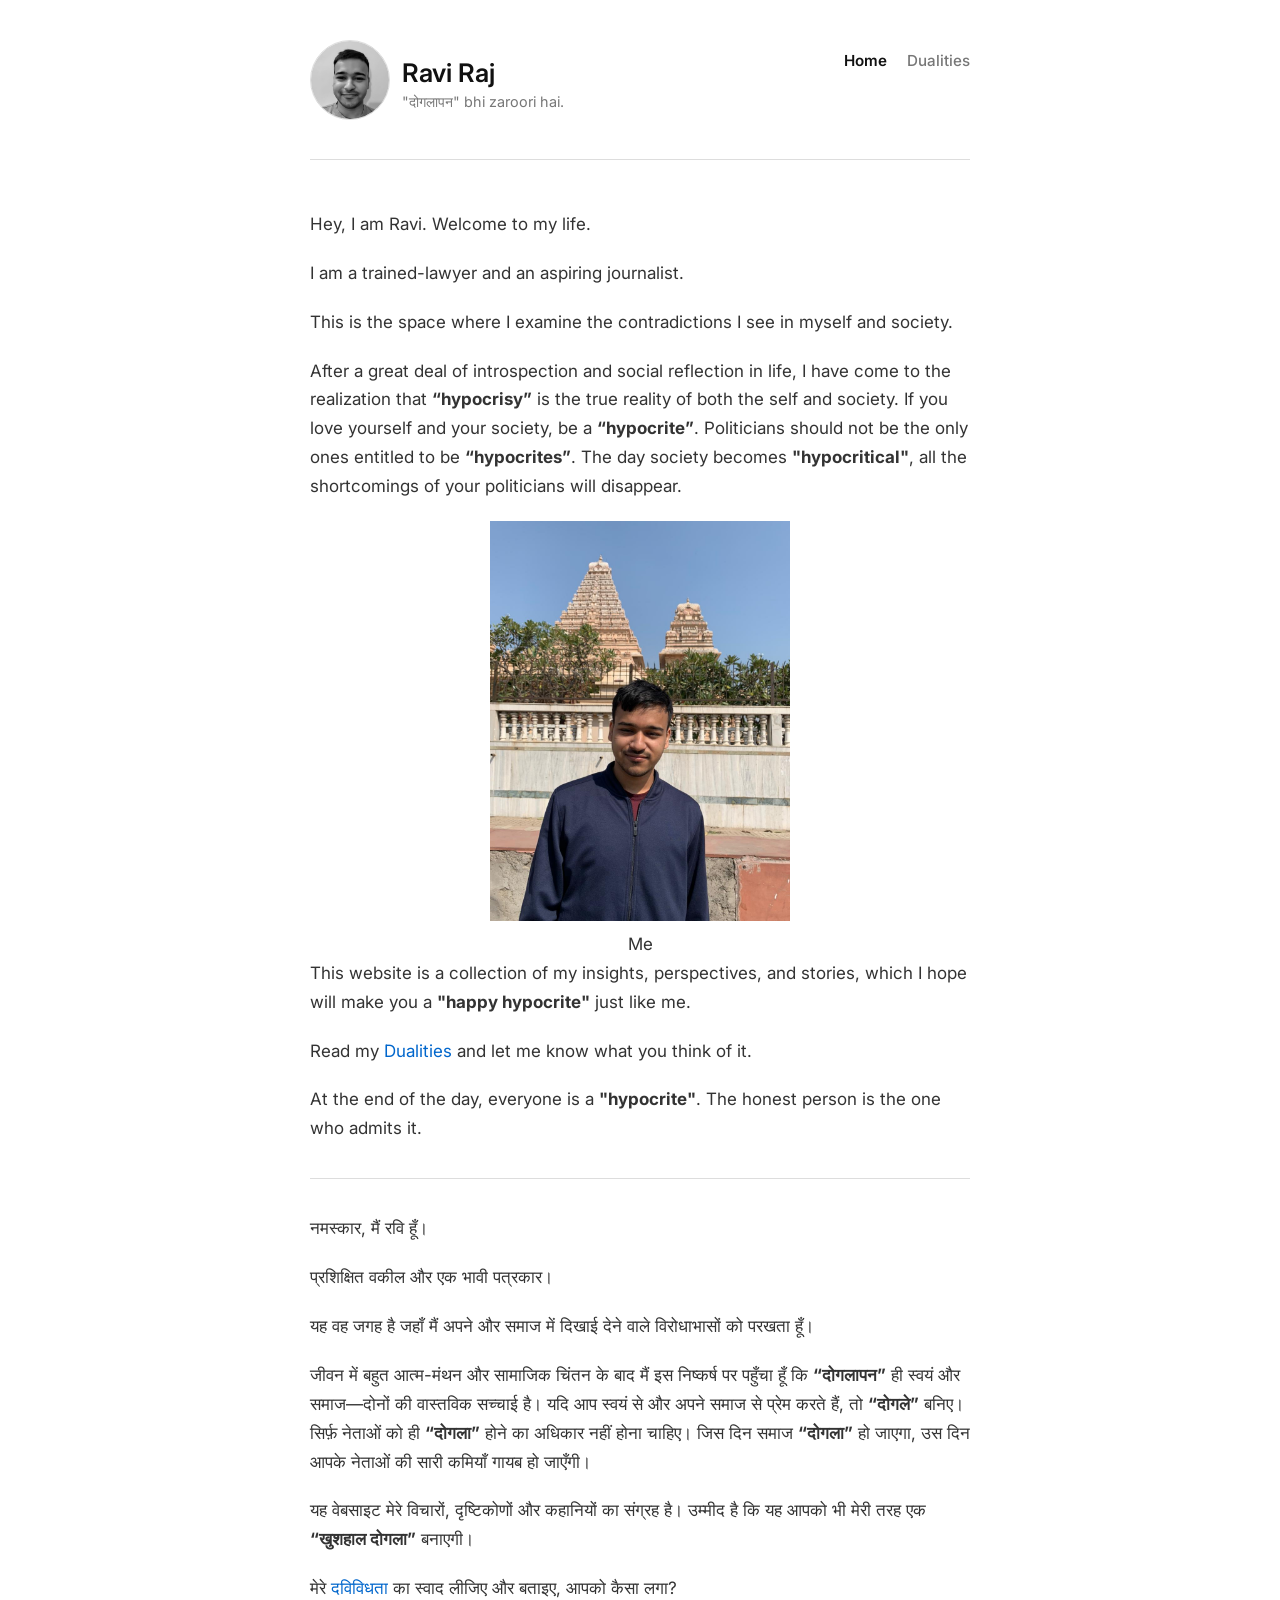
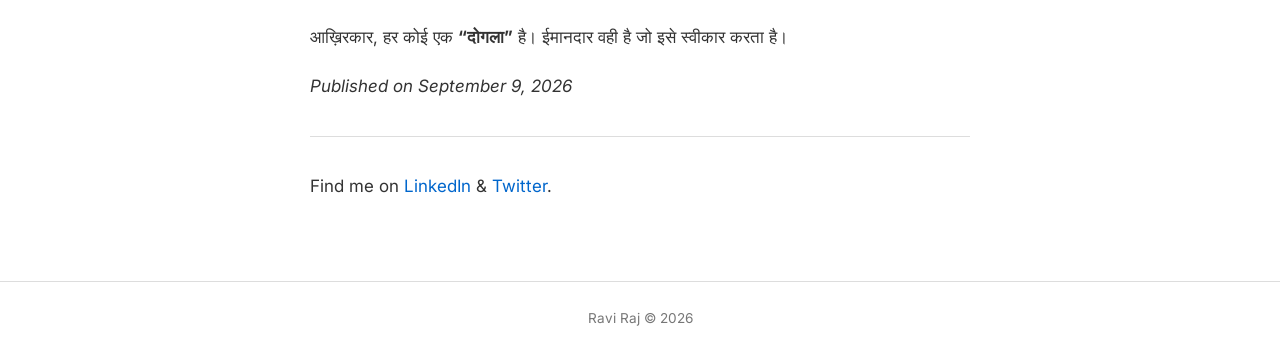
==== index.html @ 25b47d37 "Update index.html" ====
<!DOCTYPE html>
<html lang="en">
<head>
    <meta charset="UTF-8">
    <meta name="viewport" content="width=device-width, initial-scale=1.0">
    <title>Ravi Raj - Home</title>
    <meta name="description" content="दोगलापन bhi zaroori hai. - My unapologetic thoughts on Politics, Law, and everything in between.">
    <link rel="stylesheet" href="css/style.css">
    <link rel="icon" type="image/jpeg" href="images/favicon.jpeg">
    <link rel="preconnect" href="https://fonts.googleapis.com">
    <link rel="preconnect" href="https://fonts.gstatic.com" crossorigin>
    <link href="https://fonts.googleapis.com/css2?family=Inter:wght@400;500;600;700&display=swap" rel="stylesheet">
    <link rel="canonical" href="https://raviraj.qd.je/">
    <script type="application/ld+json">
    {
        "@context": "https://schema.org",
        "@type": "Person",
        "name": "Ravi Raj",
        "url": "https://raviraj.qd.je/",
        "jobTitle": "Lawyer & aspiring journalist",
        "sameAs": [
            "https://www.linkedin.com/in/ravirajlaw/",
            "https://x.com/RaviRaj91HQ",
            "https://github.com/pacifista91"
        ]
    }
    </script>
</head>
<body>
    <section class="container wrap">
        <div class="header">
            <div class="logo">
                <a href="index.html"><img src="images/ravi.jpeg" alt="Ravi Raj" class="photo"></a>
                <div>
                    <h1><a href="index.html">Ravi Raj</a></h1>
                    <p class="tagline">"दोगलापन" bhi zaroori hai.</p>
                </div>
            </div>
            <nav class="nav">
                <a class="active" href="index.html">Home</a>
                <a href="blog.html">Dualities</a>
            </nav>
        </div>
        
        <div class="content">
            <div class="post">
                <div class="post-header">
                    <h1 class="title"></h1>
                </div>
                <div class="body">

                    <p>Hey, I am Ravi. Welcome to my life.</p>

                    <p>I am a trained-lawyer and an aspiring journalist.<p>
                    
                    <p>This is the space where I examine the contradictions I see in myself and society.</p>

                    <p> After a great deal of introspection and social reflection in life, I have come to the realization that <b>“hypocrisy”</b> is the true reality of both the self and society. If you love yourself and your society, be a <b>“hypocrite”</b>. Politicians should not be the only ones entitled to be <b>“hypocrites”</b>. The day society becomes <b>"hypocritical"</b>, all the shortcomings of your politicians will disappear. <p>
                    
                    <div style="text-align: center;">
                        <figure>

                             <img src="Me.jpeg" alt="Ravi Raj" width="300" height="400">
                            <figcaption>Me</figcaption>
                        </figure>
                    
                       
                    
                    </div>
                        
                    <p>This website is a collection of my insights, perspectives, and stories, which I hope will make you a <b>"happy hypocrite"</b> just like me.</p>

                     <p>Read my <a href="http://raviraj.qd.je/blog.html">Dualities</a> and let me know what you think of it.</p>
                    
                    <p>At the end of the day, everyone is a <b>"hypocrite"</b>. The honest person is the one who admits it.</p>

                      <hr>

                    <p>नमस्कार, मैं रवि हूँ।</p>
                    
                    <p>प्रशिक्षित वकील और एक भावी पत्रकार।</p>

                    <p>यह वह जगह है जहाँ मैं अपने और समाज में दिखाई देने वाले विरोधाभासों को परखता हूँ।</p>
                    
                    <p>जीवन में बहुत आत्म-मंथन और सामाजिक चिंतन के बाद मैं इस निष्कर्ष पर पहुँचा हूँ कि <b>“दोगलापन”</b> ही स्वयं और समाज—दोनों की वास्तविक सच्चाई है। यदि आप स्वयं से और अपने समाज से प्रेम करते हैं, तो <b>“दोगले”</b> बनिए। सिर्फ़ नेताओं को ही <b>“दोगला”</b> होने का अधिकार नहीं होना चाहिए। जिस दिन समाज <b>“दोगला”</b> हो जाएगा, उस दिन आपके नेताओं की सारी कमियाँ गायब हो जाएँगी।</p>
                    
                    <p>यह वेबसाइट मेरे विचारों, दृष्टिकोणों और कहानियों का संग्रह है। उम्मीद है कि यह आपको भी मेरी तरह एक <b>“खुशहाल दोगला”</b> बनाएगी।</p>

                     <p>मेरे <a href="http://raviraj.qd.je/blog.html">दविविधता</a> का स्वाद लीजिए और बताइए, आपको कैसा लगा? </p>
                    
                    <p>आख़िरकार, हर कोई एक <b>“दोगला”</b> है। ईमानदार वही है जो इसे स्वीकार करता है।</p>

                     <p><em>Published on September 9, 2026</em></p>
                    
                    <hr>

                    
                    
                    <p>Find me on <a href="https://www.linkedin.com/in/ravirajlaw/">LinkedIn</a> & <a href="https://x.com/RaviRaj91HQ">Twitter</a>.</p>
                </div> 
            </div>
        </div>
    </section>
    
    <footer class="footer">
        Ravi Raj © 2026
    </footer>
</body>
</html>
---- css/style.css ----
:root {
    --main-color: #111;
    --background-color: #fff;
    --border-color: #ddd;
    --text-color: #333;
    --link-color: #0066cc;
    --muted-color: #777;
    --max-width: 700px;
}

* {
    margin: 0;
    padding: 0;
    box-sizing: border-box;
}

html, body {
    height: 100%;
}

body {
    font-family: 'Inter', -apple-system, BlinkMacSystemFont, 'Segoe UI', Roboto, Helvetica, Arial, sans-serif;
    font-size: 17px;
    line-height: 1.7;
    color: var(--text-color);
    background-color: var(--background-color);
    display: flex;
    flex-direction: column;
    min-height: 100vh;
}

a {
    color: var(--link-color);
    text-decoration: none;
}

a:hover {
    text-decoration: underline;
}

.container {
    flex: 1 0 auto;
    width: 100%;
    max-width: var(--max-width);
    margin: 0 auto;
    padding: 0 20px;
}

.wrap {
    max-width: var(--max-width);
}

/* Header */
.header {
    padding: 40px 0 30px;
    border-bottom: 1px solid var(--border-color);
    display: flex;
    justify-content: space-between;
    align-items: flex-start;
}

.logo {
    display: flex;
    align-items: center;
    gap: 12px;
}

.logo > div {
    line-height: 1.2;
}

.logo .photo {
    width: 80px;
    height: 80px;
    border-radius: 50%;
    object-fit: cover;
    border: 1px solid var(--border-color);
    flex-shrink: 0;
}

.logo h1 {
    font-size: 1.6rem;
    font-weight: 600;
    color: var(--main-color);
}

.logo h1 a {
    color: var(--main-color);
}

.logo h1 a:hover {
    text-decoration: none;
}

.tagline {
    margin-top: 4px;
    color: var(--muted-color);
    font-size: 0.9rem;
}

.nav {
    display: flex;
    gap: 20px;
    padding-top: 8px;
}

.nav a {
    color: var(--muted-color);
    font-size: 0.95rem;
    font-weight: 500;
}

.nav a.active {
    color: var(--main-color);
    font-weight: 600;
}

.nav a:hover {
    color: var(--main-color);
    text-decoration: underline;
}

/* Content */
.content {
    padding: 40px 0 60px;
}

.post-header h1.title {
    font-size: 2rem;
    color: var(--main-color);
    margin-bottom: 10px;
}

.meta {
    color: var(--muted-color);
    font-size: 0.9rem;
    margin-bottom: 25px;
}

.body p {
    margin-bottom: 20px;
}

.body h2 {
    font-size: 1.4rem;
    color: var(--main-color);
    margin: 30px 0 15px;
}

.body h3 {
    font-size: 1.2rem;
    color: var(--main-color);
    margin: 25px 0 12px;
}

.body ul, .body ol {
    margin: 0 0 20px 30px;
}

.body li {
    margin-bottom: 8px;
}

.body blockquote {
    border-left: 3px solid var(--border-color);
    padding-left: 15px;
    margin: 20px 0;
    color: var(--muted-color);
    font-style: italic;
}

.body hr {
    border: none;
    border-top: 1px solid var(--border-color);
    margin: 35px 0;
}

/* Blog listing page */
.page {
    margin-bottom: 40px;
}

.kind-section {
    font-size: 2rem;
    color: var(--main-color);
    margin-bottom: 12px;
}

.page > p {
    color: var(--muted-color);
    font-size: 1.05rem;
    margin-bottom: 48px;
}

.posts {
    border-top: 1px solid var(--border-color);
}

.posts .post {
    display: flex;
    padding: 28px 0;
    border-bottom: 1px solid var(--border-color);
}

.posts .date {
    flex-shrink: 0;
    width: 76px;
    padding-top: 2px;
    padding-right: 34px;
}

.posts .day {
    display: block;
    font-size: 2rem;
    font-weight: 600;
    color: var(--main-color);
    line-height: 1.1;
}

.posts .year {
    font-size: 0.75rem;
    color: var(--muted-color);
    text-transform: uppercase;
    letter-spacing: 0.5px;
    margin-top: 2px;
}

.posts .body {
    flex: 1;
}

.posts .title {
    font-size: 1.15rem;
    font-weight: 600;
    margin-bottom: 6px;
}

.posts .title a {
    color: var(--main-color);
}

.posts .title a:hover {
    text-decoration: underline;
}

.posts .domain {
    display: block;
    font-size: 0.75rem;
    color: var(--muted-color);
    text-transform: lowercase;
    margin-bottom: 4px;
}

.posts .description {
    font-size: 0.9rem;
    color: var(--muted-color);
    line-height: 1.6;
}

/* Article view */
article.post .post-header {
    margin-bottom: 20px;
}

article.post .title {
    font-size: 2rem;
    color: var(--main-color);
    line-height: 1.3;
    margin-bottom: 10px;
}

/* Footer */
.footer {
    flex-shrink: 0;
    width: 100%;
    padding: 25px 0;
    text-align: center;
    font-size: 0.85rem;
    color: var(--muted-color);
    border-top: 1px solid var(--border-color);
}

/* Responsive */
@media (max-width: 600px) {
    .header {
        flex-direction: column;
        gap: 15px;
    }
    
    .nav {
        padding-top: 0;
    }
    
    .posts .post {
        flex-direction: column;
        gap: 8px;
    }
    
    .posts .date {
        display: flex;
        align-items: baseline;
        gap: 8px;
    }
    
    .posts .day {
        font-size: 1.1rem;
    }
}
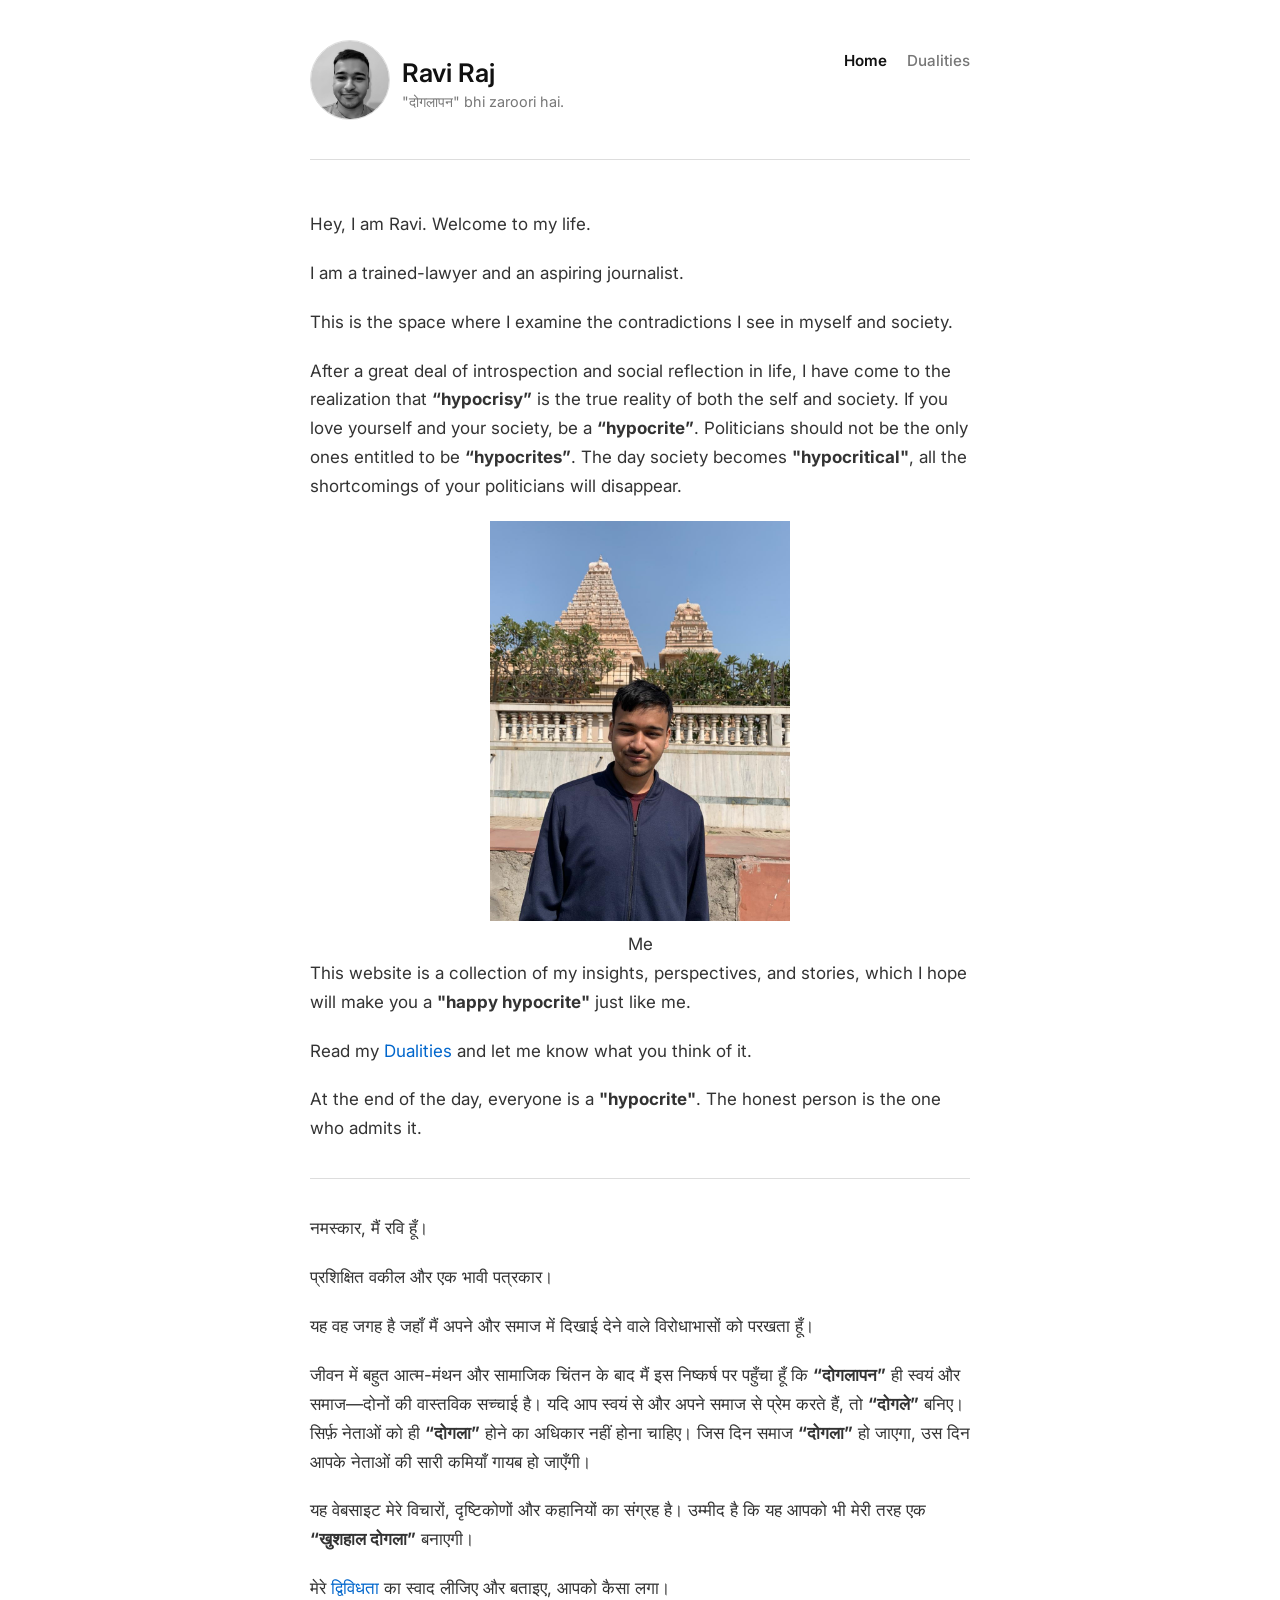
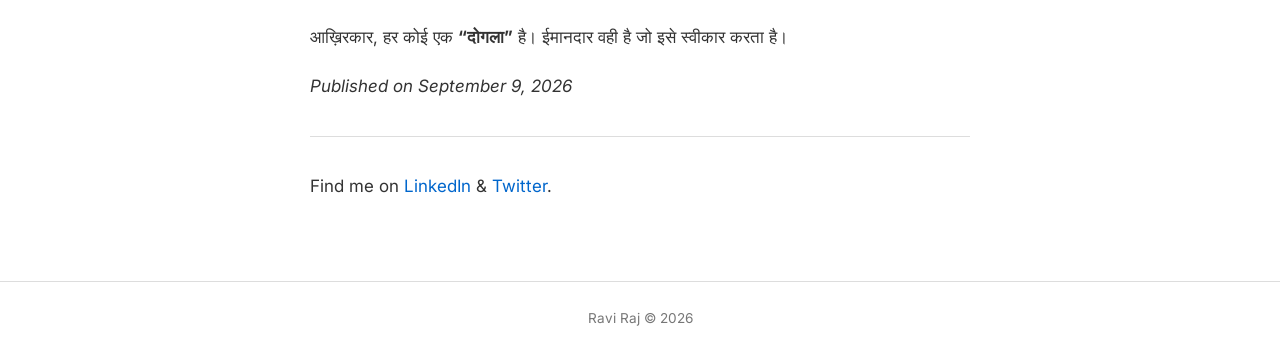
==== commit 8e1e9230: "Fix typo in index.html Corrected a typo in the word 'दविविधता' to 'द्विविधता' in the content." ====
--- a/index.html
+++ b/index.html
@@ -86,7 +86,7 @@
                     
                     <p>यह वेबसाइट मेरे विचारों, दृष्टिकोणों और कहानियों का संग्रह है। उम्मीद है कि यह आपको भी मेरी तरह एक <b>“खुशहाल दोगला”</b> बनाएगी।</p>
 
-                     <p>मेरे <a href="http://raviraj.qd.je/blog.html">दविविधता</a> का स्वाद लीजिए और बताइए, आपको कैसा लगा? </p>
+                     <p>मेरे <a href="http://raviraj.qd.je/blog.html">द्विविधता</a> का स्वाद लीजिए और बताइए, आपको कैसा लगा।</p>
                     
                     <p>आख़िरकार, हर कोई एक <b>“दोगला”</b> है। ईमानदार वही है जो इसे स्वीकार करता है।</p>
 
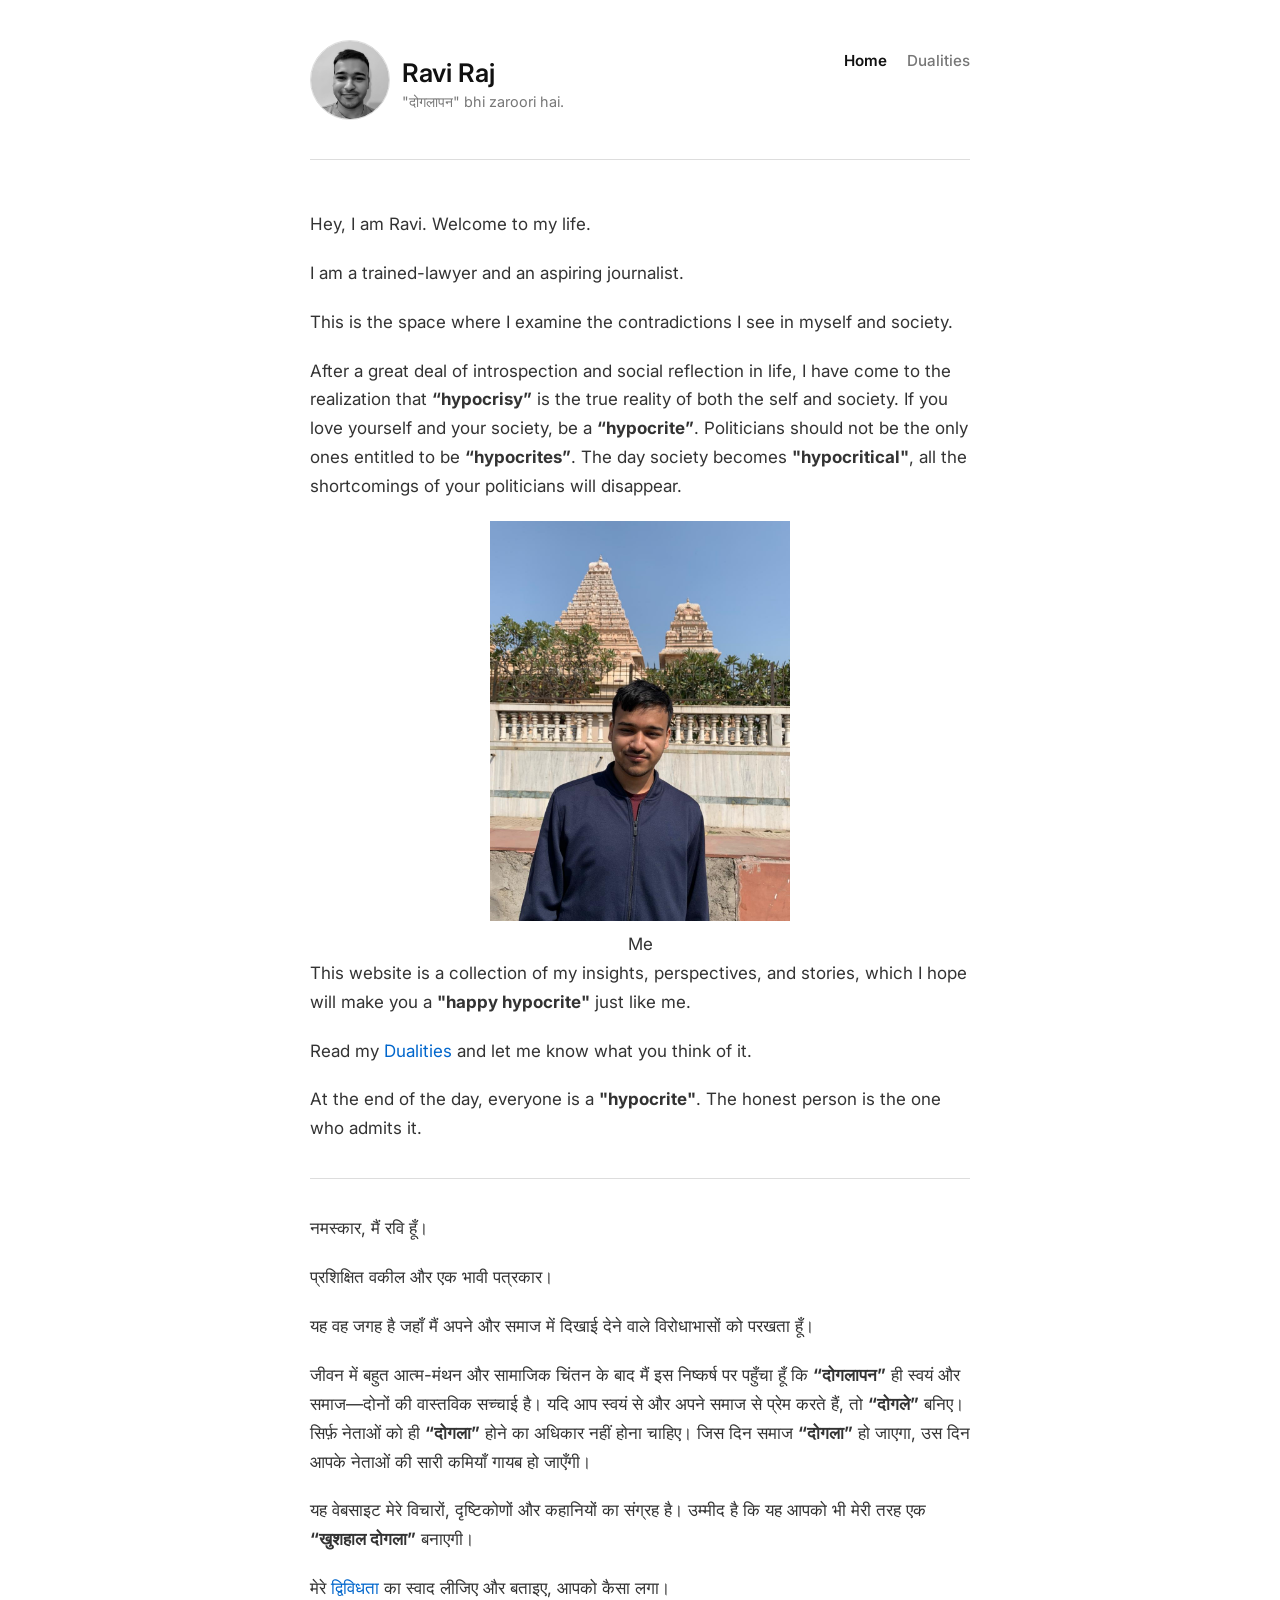
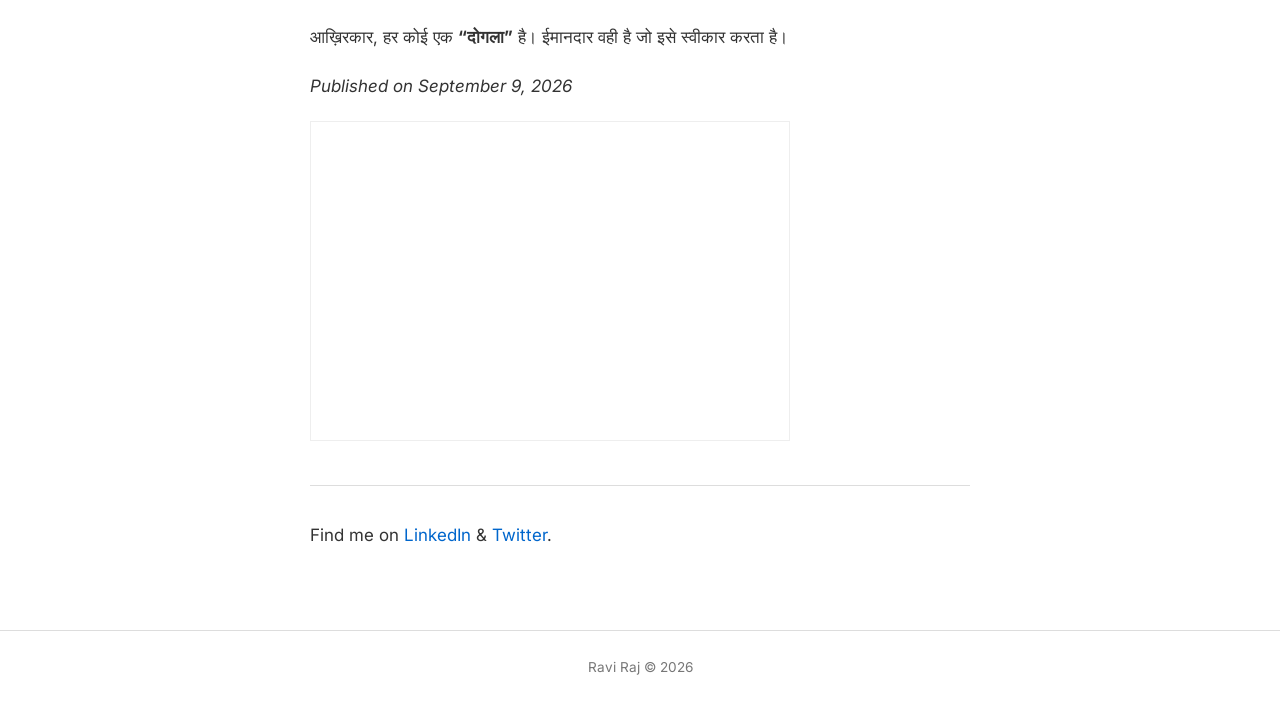
==== commit 672e5590: "Add iframe for embedded content" ====
--- a/index.html
+++ b/index.html
@@ -91,7 +91,7 @@
                     <p>आख़िरकार, हर कोई एक <b>“दोगला”</b> है। ईमानदार वही है जो इसे स्वीकार करता है।</p>
 
                      <p><em>Published on September 9, 2026</em></p>
-                    
+                    <iframe src="https://theleftandrighthq.substack.com/embed" width="480" height="320" style="border: 1px solid #EEE; background: white" frameborder="0" scrolling="no"></iframe>
                     <hr>
 
                     
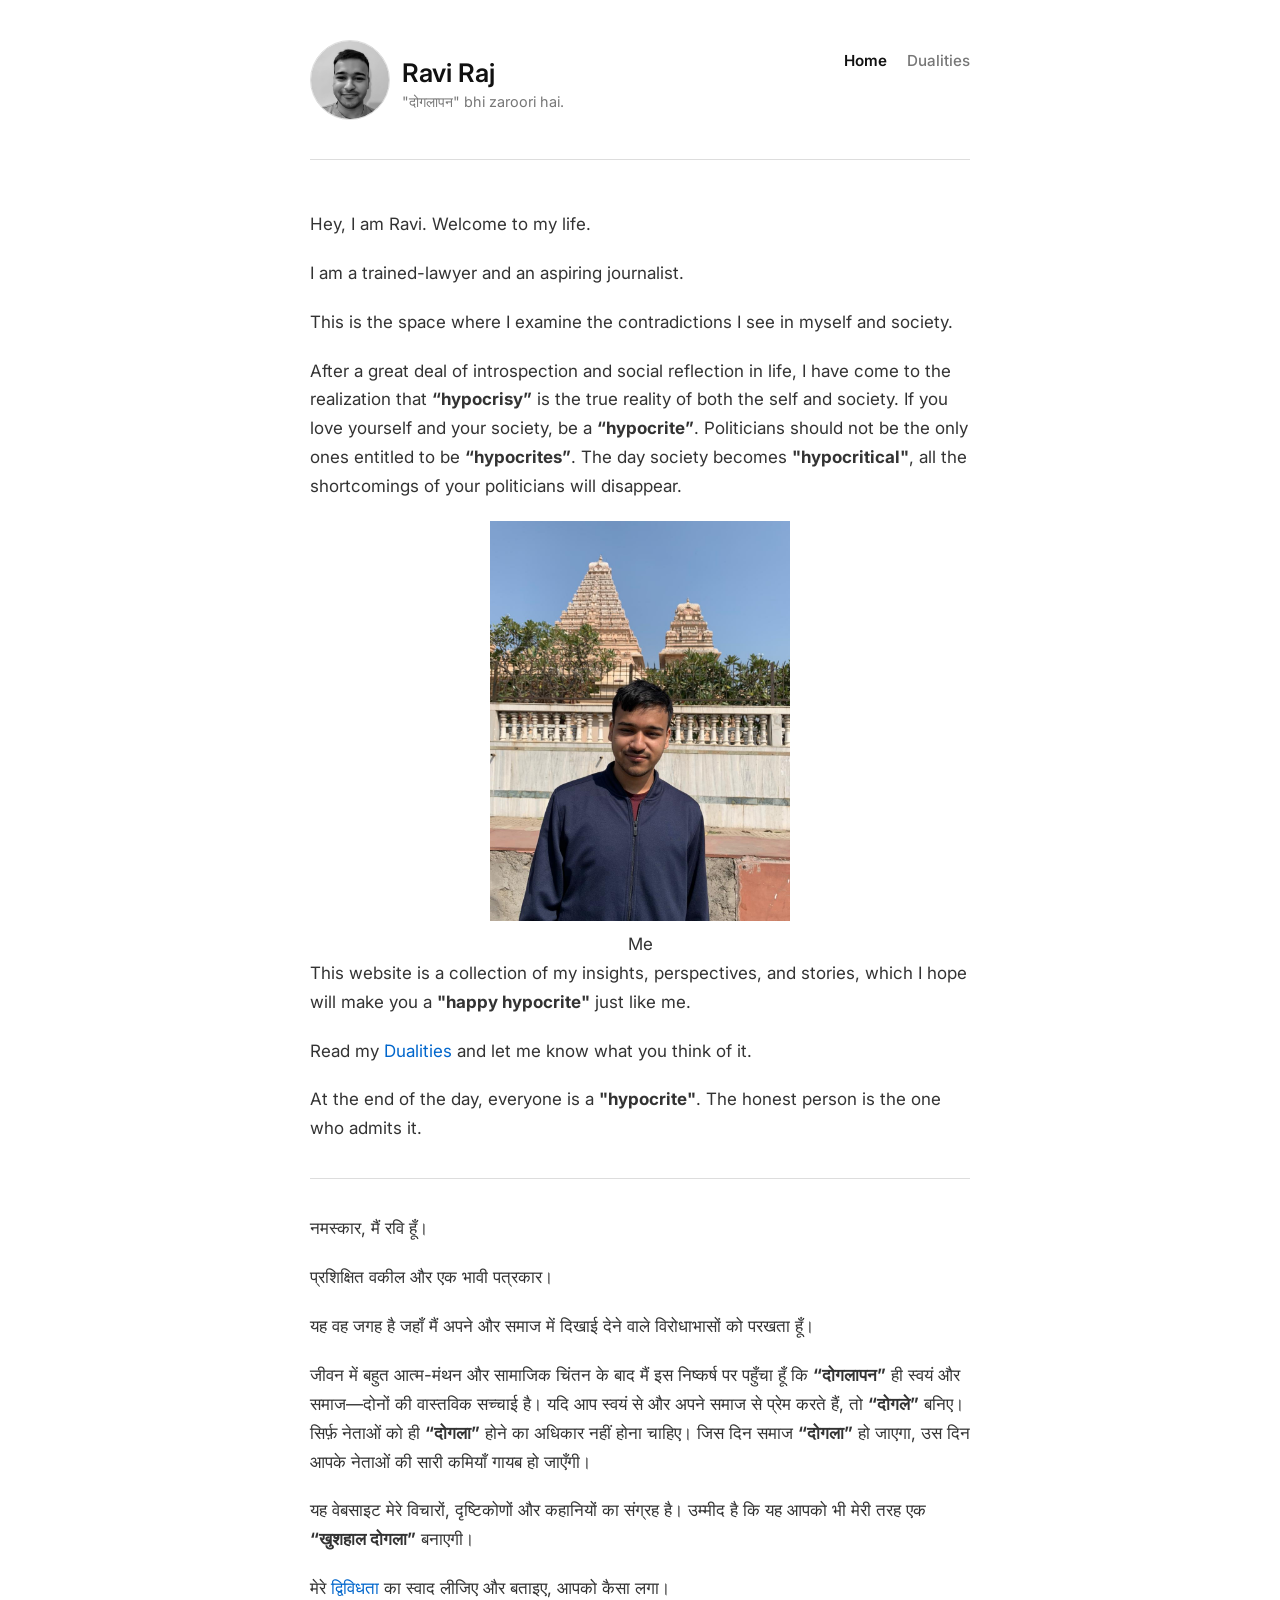
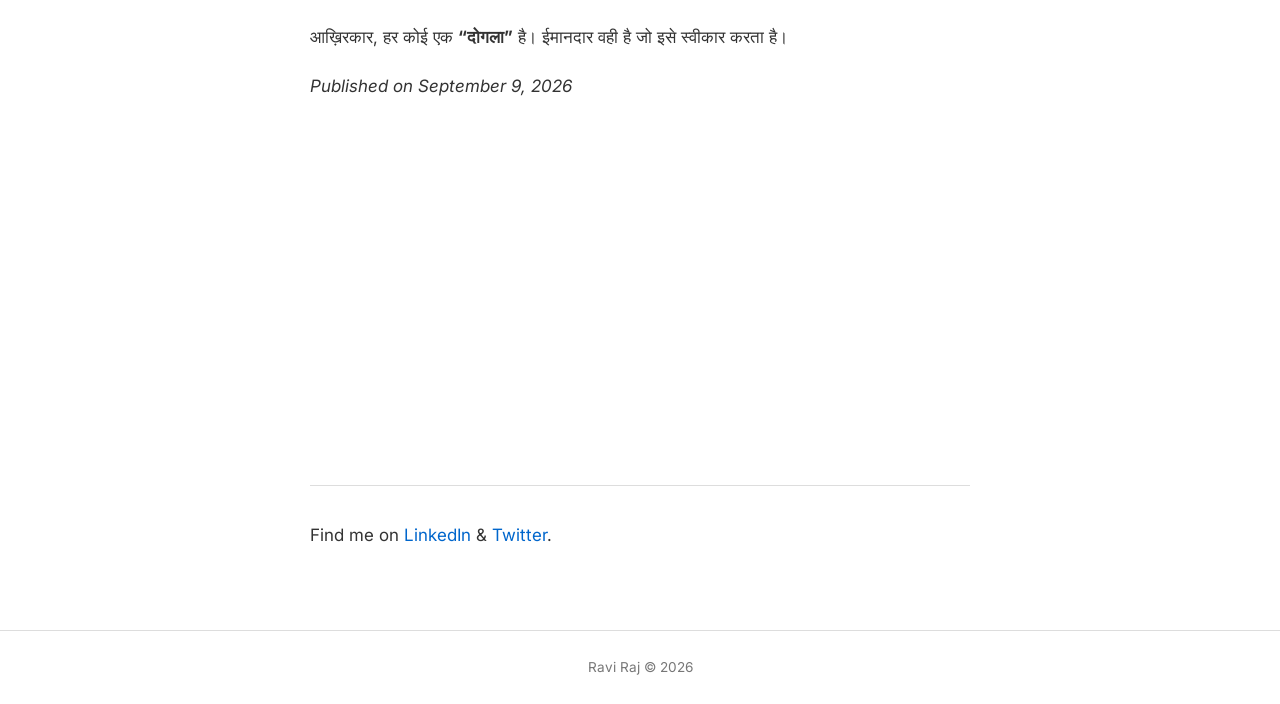
==== commit a7c1fc83: "Update index.html" ====
--- a/index.html
+++ b/index.html
@@ -91,7 +91,7 @@
                     <p>आख़िरकार, हर कोई एक <b>“दोगला”</b> है। ईमानदार वही है जो इसे स्वीकार करता है।</p>
 
                      <p><em>Published on September 9, 2026</em></p>
-                    <iframe src="https://theleftandrighthq.substack.com/embed" width="480" height="320" style="border: 1px solid #EEE; background: white" frameborder="0" scrolling="no"></iframe>
+                  <iframe src="https://theleftandrighthq.substack.com/embed?transparent=1&light=1" width="480" height="320" style="border: 0; background: transparent" frameborder="0" scrolling="no"></iframe>
                     <hr>
 
                     
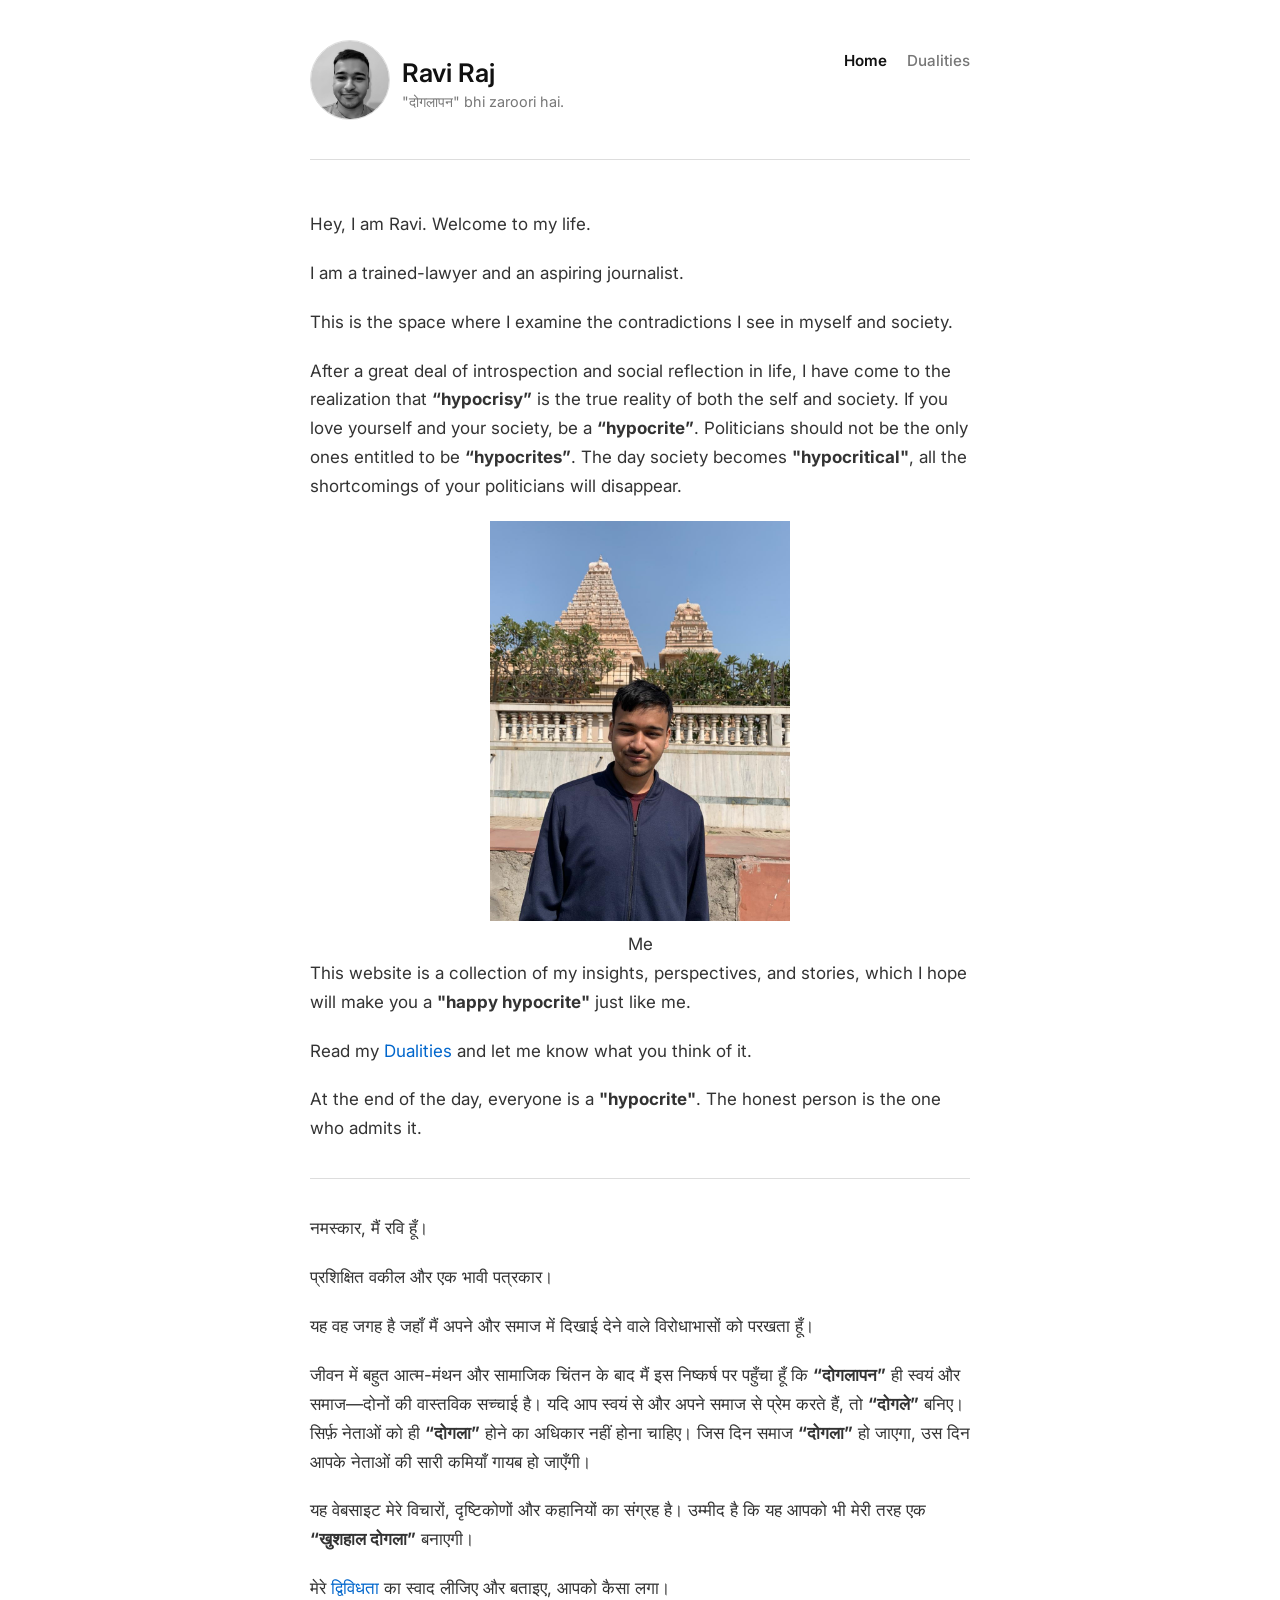
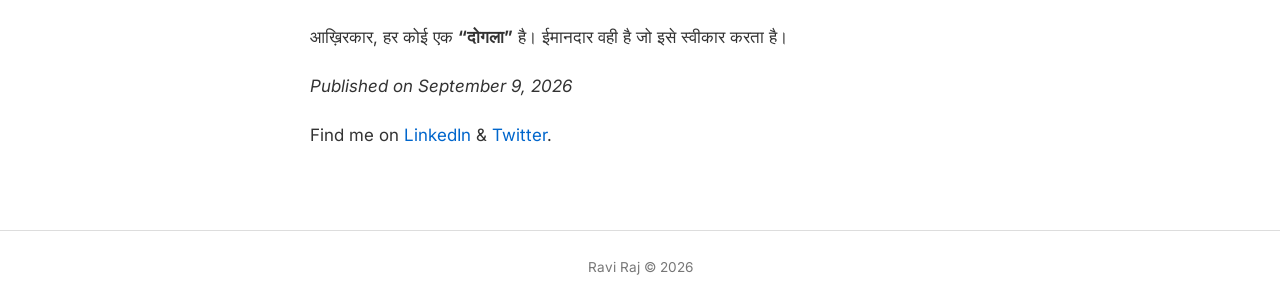
==== commit 67be522c: "Remove iframe and hr from index.html Removed iframe and horizontal rule from the content." ====
--- a/index.html
+++ b/index.html
@@ -91,9 +91,7 @@
                     <p>आख़िरकार, हर कोई एक <b>“दोगला”</b> है। ईमानदार वही है जो इसे स्वीकार करता है।</p>
 
                      <p><em>Published on September 9, 2026</em></p>
-                  <iframe src="https://theleftandrighthq.substack.com/embed?transparent=1&light=1" width="480" height="320" style="border: 0; background: transparent" frameborder="0" scrolling="no"></iframe>
-                    <hr>
-
+            
                     
                     
                     <p>Find me on <a href="https://www.linkedin.com/in/ravirajlaw/">LinkedIn</a> & <a href="https://x.com/RaviRaj91HQ">Twitter</a>.</p>
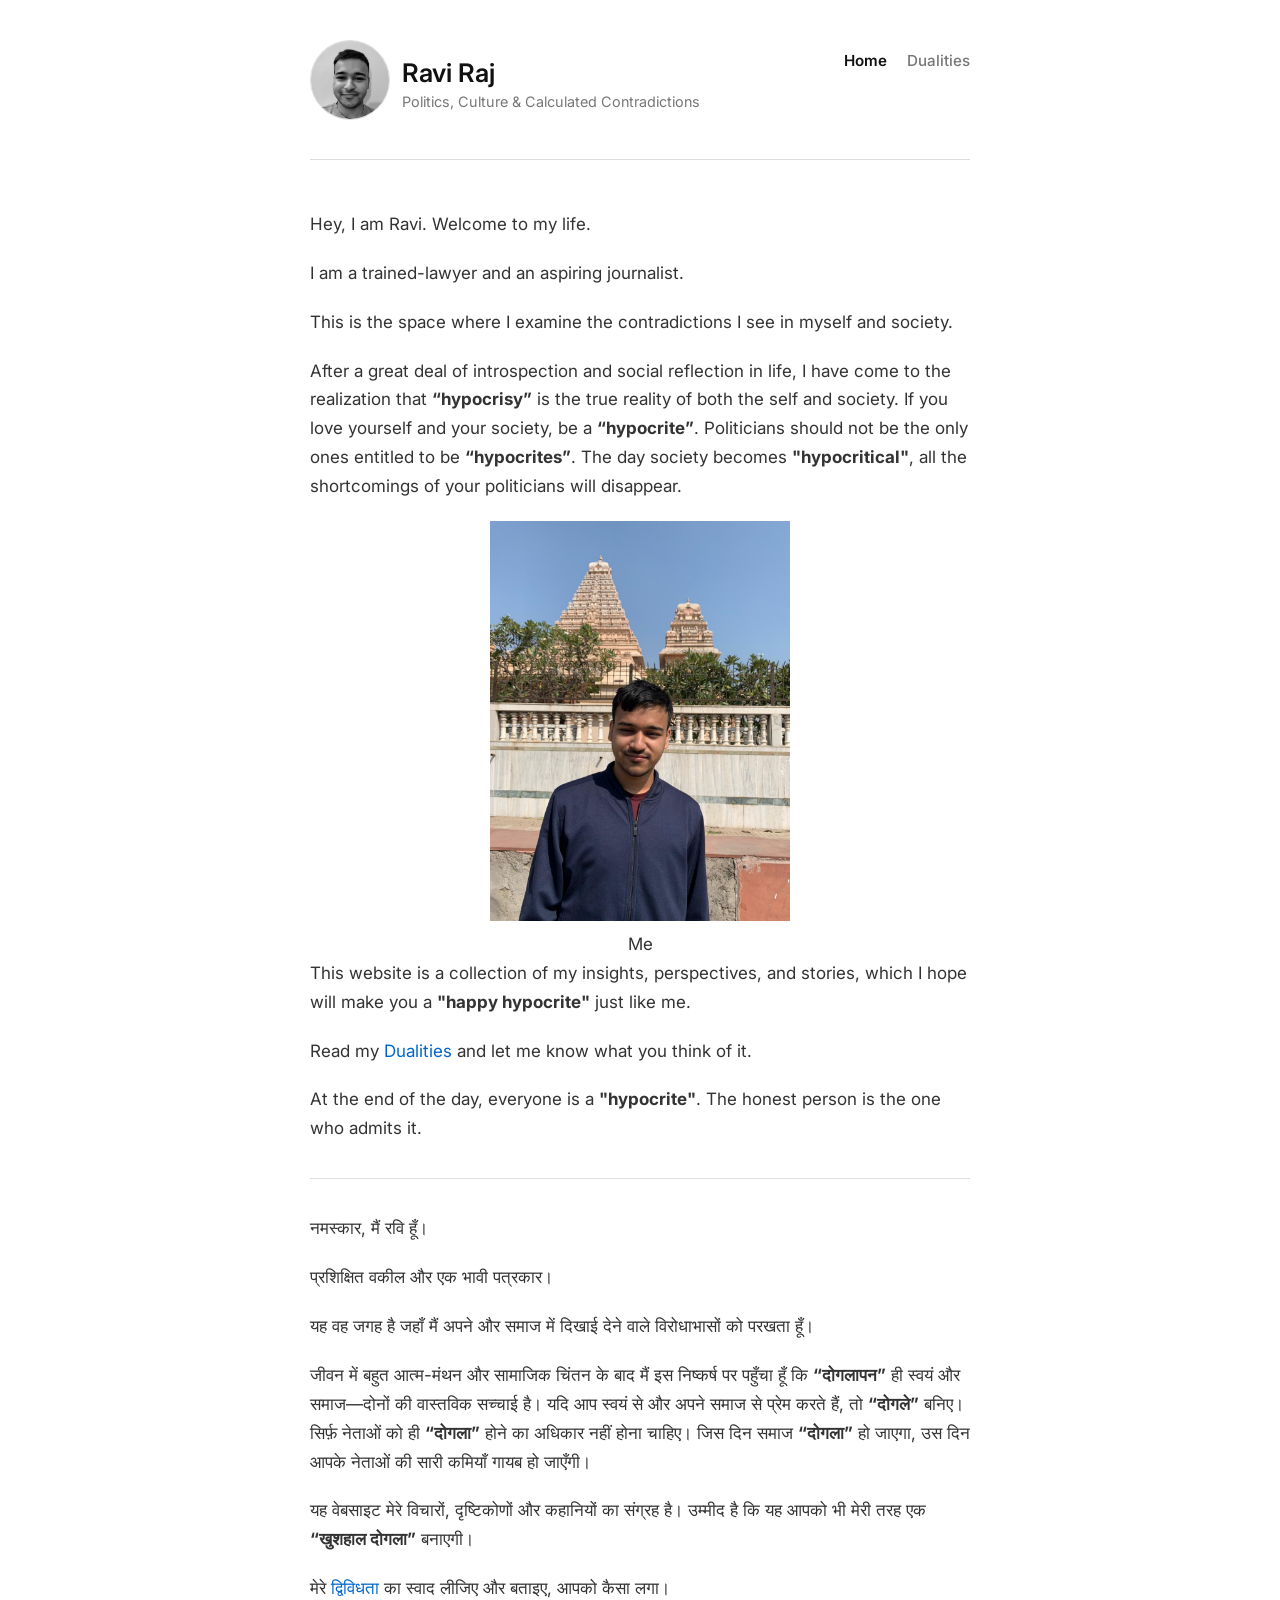
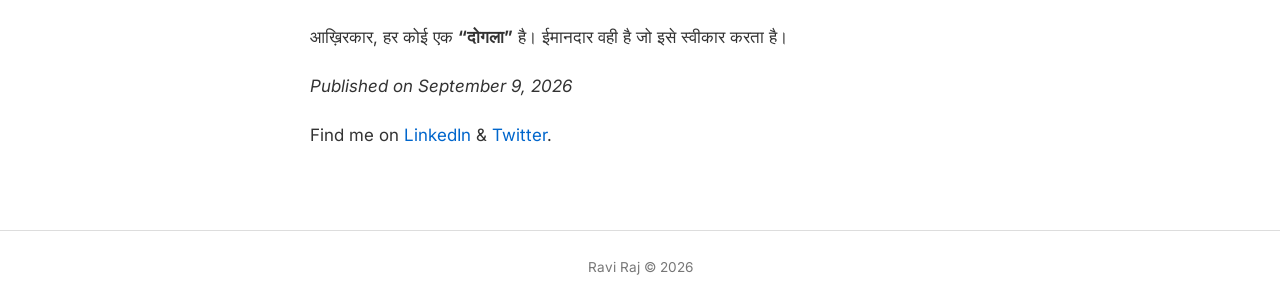
==== commit bd730c90: "Update index.html" ====
--- a/index.html
+++ b/index.html
@@ -33,7 +33,7 @@
                 <a href="index.html"><img src="images/ravi.jpeg" alt="Ravi Raj" class="photo"></a>
                 <div>
                     <h1><a href="index.html">Ravi Raj</a></h1>
-                    <p class="tagline">"दोगलापन" bhi zaroori hai.</p>
+                    <p class="tagline">Politics, Culture & Calculated Contradictions</p>
                 </div>
             </div>
             <nav class="nav">
